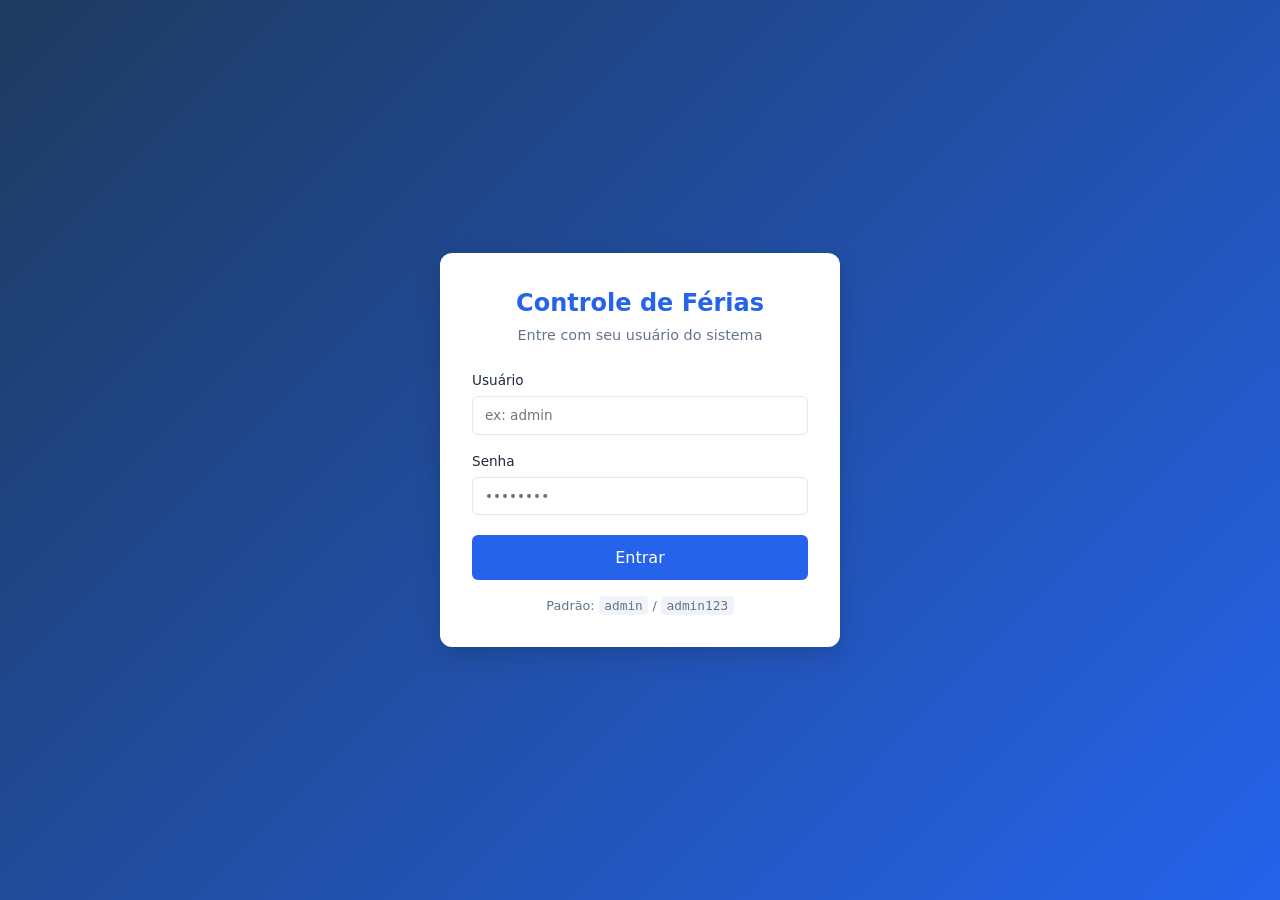
==== index.html @ 83dc942f "Primeiro commit - frontend" ====
<!DOCTYPE html>
<html lang="pt-BR">
<head>
    <meta charset="UTF-8">
    <meta name="viewport" content="width=device-width, initial-scale=1.0">
    <title>Controle de Férias</title>
    <link rel="stylesheet" href="css/style.css">
</head>
<body>
    <header class="header">
        <div class="header-top">
            <div>
                <h1>Controle de Férias</h1>
                <p>Gestão de pessoas, férias, usuários e funções</p>
            </div>
            <div class="header-user">
                <span id="usuario-logado"></span>
                <button type="button" id="btn-sair" class="btn-sair">Sair</button>
            </div>
        </div>
    </header>

    <main class="container">
        <section class="card">
            <h2>Funções / Perfis (tbPessoaTipo)</h2>
            <form id="form-perfil" class="form-inline">
                <input type="hidden" id="perfil-id">
                <input type="text" id="perfil-descricao" placeholder="Descrição (ex: FUNCIONARIO)" required>
                <button type="submit" id="btn-salvar-perfil">Salvar</button>
                <button type="button" id="btn-cancelar-perfil" class="btn-secundario">Cancelar</button>
            </form>
            <div id="lista-perfis" class="lista"></div>
        </section>

        <section class="card">
            <h2>Usuários (seguranca.tbUsuarios)</h2>
            <form id="form-usuario" class="form-grid">
                <input type="hidden" id="usuario-id">
                <label>
                    Nome
                    <input type="text" id="usuario-nome" placeholder="Nome completo" required>
                </label>
                <label>
                    Login
                    <input type="text" id="usuario-login" placeholder="ex: admin" required>
                </label>
                <label>
                    Senha <span class="hint">(no editar, deixe em branco para manter)</span>
                    <input type="password" id="usuario-senha" placeholder="••••••••">
                </label>
                <div class="acoes-form">
                    <button type="submit" id="btn-salvar-usuario" class="btn-primary">Salvar usuário</button>
                    <button type="button" id="btn-cancelar-usuario" class="btn-secundario">Cancelar</button>
                </div>
            </form>
            <div id="lista-usuarios" class="lista"></div>
        </section>

        <section class="card">
            <h2>Pessoas / Funcionários (cadastro.tbPessoas)</h2>
            <form id="form-funcionario" class="form-grid">
                <input type="hidden" id="funcionario-id">
                <label>
                    Nome
                    <input type="text" id="nome-funcionario" placeholder="Nome" required>
                </label>
                <label>
                    CPF
                    <input type="text" id="cpf-funcionario" placeholder="00000000000" required maxlength="14">
                </label>
                <label>
                    Nascimento
                    <input type="date" id="nascimento-funcionario" required>
                </label>
                <label>
                    Telefone
                    <input type="text" id="telefone-funcionario" placeholder="85999990000" required>
                </label>
                <label>
                    Tipo / Função
                    <select id="tipo-funcionario" required></select>
                </label>
                <div class="acoes-form">
                    <button type="submit" id="btn-salvar-funcionario" class="btn-primary">Salvar pessoa</button>
                    <button type="button" id="btn-cancelar-funcionario" class="btn-secundario">Cancelar</button>
                </div>
            </form>
            <div id="lista-funcionarios" class="lista"></div>
        </section>

        <section class="card">
            <h2>Nova solicitação de férias (tbFerias)</h2>
            <form id="form-solicitacao" class="form-grid">
                <label>
                    Funcionário
                    <select id="funcionario-select" required></select>
                </label>
                <fieldset class="grupo-data">
                    <legend>Data início</legend>
                    <div class="data-campos">
                        <label>Dia <select id="inicio-dia"></select></label>
                        <label>Mês <select id="inicio-mes"></select></label>
                        <label>Ano <select id="inicio-ano"></select></label>
                    </div>
                </fieldset>
                <fieldset class="grupo-data">
                    <legend>Data término</legend>
                    <div class="data-campos">
                        <label>Dia <select id="fim-dia"></select></label>
                        <label>Mês <select id="fim-mes"></select></label>
                        <label>Ano <select id="fim-ano"></select></label>
                    </div>
                </fieldset>
                <div class="info-dias">
                    <span>Dias solicitados:</span>
                    <strong id="dias-calculados">—</strong>
                </div>
                <button type="submit" class="btn-primary">Solicitar férias</button>
            </form>
        </section>

        <section class="card">
            <h2>Solicitações e aprovações</h2>
            <div id="lista-solicitacoes" class="lista"></div>
        </section>
    </main>

    <div id="toast" class="toast hidden"></div>

    <script src="js/config.js"></script>
    <script src="js/auth.js"></script>
    <script src="js/datas.js"></script>
    <script src="js/app.js"></script>
</body>
</html>
---- css/style.css ----
* {
    box-sizing: border-box;
    margin: 0;
    padding: 0;
}

:root {
    --bg: #f0f4f8;
    --card: #ffffff;
    --primary: #2563eb;
    --primary-hover: #1d4ed8;
    --success: #16a34a;
    --danger: #dc2626;
    --warning: #ca8a04;
    --text: #1e293b;
    --muted: #64748b;
    --border: #e2e8f0;
}

body {
    font-family: 'Segoe UI', system-ui, sans-serif;
    background: var(--bg);
    color: var(--text);
    line-height: 1.5;
    min-height: 100vh;
}

.header {
    background: linear-gradient(135deg, #1e40af, #2563eb);
    color: white;
    padding: 2rem 1.5rem;
    text-align: center;
}

.header h1 {
    font-size: 1.75rem;
    margin-bottom: 0.25rem;
}

.header p {
    opacity: 0.9;
    font-size: 0.95rem;
}

.header-top {
    max-width: 900px;
    margin: 0 auto;
    display: flex;
    flex-wrap: wrap;
    align-items: center;
    justify-content: space-between;
    gap: 1rem;
    text-align: left;
}

.header-user {
    display: flex;
    align-items: center;
    gap: 0.75rem;
    font-size: 0.9rem;
}

.btn-sair {
    background: rgba(255, 255, 255, 0.2);
    border: 1px solid rgba(255, 255, 255, 0.5);
    padding: 0.4rem 0.75rem;
    font-size: 0.85rem;
}

.btn-sair:hover {
    background: rgba(255, 255, 255, 0.35);
}

.pagina-login {
    display: flex;
    align-items: center;
    justify-content: center;
    min-height: 100vh;
    background: linear-gradient(135deg, #1e3a5f, #2563eb);
}

.login-card {
    background: var(--card);
    border-radius: 12px;
    padding: 2rem;
    width: 100%;
    max-width: 400px;
    margin: 1rem;
    box-shadow: 0 8px 24px rgba(0, 0, 0, 0.15);
}

.login-header {
    text-align: center;
    margin-bottom: 1.5rem;
}

.login-header h1 {
    color: var(--primary);
    font-size: 1.5rem;
    margin-bottom: 0.25rem;
}

.login-header p {
    color: var(--muted);
    font-size: 0.9rem;
}

.login-form {
    display: flex;
    flex-direction: column;
    gap: 1rem;
}

.login-form label {
    display: flex;
    flex-direction: column;
    gap: 0.35rem;
    font-size: 0.85rem;
    font-weight: 500;
}

.btn-login {
    width: 100%;
    padding: 0.65rem;
    margin-top: 0.25rem;
}

.login-dica {
    margin-top: 1rem;
    text-align: center;
    font-size: 0.8rem;
    color: var(--muted);
}

.login-dica code {
    background: var(--bg);
    padding: 0.1rem 0.35rem;
    border-radius: 4px;
}

.grupo-data {
    border: 1px solid var(--border);
    border-radius: 8px;
    padding: 0.75rem;
}

.grupo-data legend {
    font-size: 0.85rem;
    font-weight: 600;
    padding: 0 0.25rem;
}

.data-campos {
    display: flex;
    flex-wrap: wrap;
    gap: 0.5rem;
}

.data-campos label {
    flex: 1;
    min-width: 90px;
    display: flex;
    flex-direction: column;
    gap: 0.25rem;
    font-size: 0.8rem;
    font-weight: 500;
}

.container {
    max-width: 900px;
    margin: 0 auto;
    padding: 1.5rem;
    display: flex;
    flex-direction: column;
    gap: 1.25rem;
}

.card {
    background: var(--card);
    border-radius: 10px;
    padding: 1.25rem;
    box-shadow: 0 1px 3px rgba(0, 0, 0, 0.08);
    border: 1px solid var(--border);
}

.card h2 {
    font-size: 1.1rem;
    margin-bottom: 1rem;
    color: var(--primary);
}

.form-inline {
    display: flex;
    flex-wrap: wrap;
    gap: 0.5rem;
    margin-bottom: 1rem;
}

.form-grid {
    display: grid;
    gap: 0.75rem;
}

.form-grid label {
    display: flex;
    flex-direction: column;
    gap: 0.25rem;
    font-size: 0.85rem;
    font-weight: 500;
}

input, select, button {
    font: inherit;
    padding: 0.5rem 0.75rem;
    border: 1px solid var(--border);
    border-radius: 6px;
}

input:focus, select:focus {
    outline: 2px solid var(--primary);
    outline-offset: 1px;
}

button {
    background: var(--primary);
    color: white;
    border: none;
    cursor: pointer;
    font-weight: 500;
}

button:hover {
    background: var(--primary-hover);
}

.btn-secundario {
    background: transparent;
    color: var(--primary);
    border: 1px solid var(--border);
}

.btn-secundario:hover {
    background: #eaf2ff;
}

.hint {
    font-weight: 400;
    color: var(--muted);
    font-size: 0.8rem;
    margin-left: 0.25rem;
}

.acoes-form {
    display: flex;
    gap: 0.5rem;
    flex-wrap: wrap;
}

.acoes-form .btn-primary {
    justify-self: unset;
}

.acoes-inline {
    display: flex;
    gap: 0.35rem;
    flex-wrap: wrap;
}

.btn-editar {
    background: var(--primary);
    font-size: 0.85rem;
    padding: 0.35rem 0.6rem;
}

.btn-excluir {
    background: var(--danger);
    font-size: 0.85rem;
    padding: 0.35rem 0.6rem;
}

.btn-excluir:hover {
    background: #b91c1c;
}

.btn-primary {
    justify-self: start;
}

.info-dias {
    padding: 0.5rem 0;
    color: var(--muted);
}

.info-dias strong {
    color: var(--primary);
    font-size: 1.1rem;
}

.lista {
    display: flex;
    flex-direction: column;
    gap: 0.5rem;
}

.item {
    display: flex;
    flex-wrap: wrap;
    align-items: center;
    justify-content: space-between;
    gap: 0.5rem;
    padding: 0.75rem;
    background: var(--bg);
    border-radius: 8px;
    border: 1px solid var(--border);
}

.item-info {
    flex: 1;
    min-width: 200px;
}

.item-info strong {
    display: block;
}

.item-info span {
    font-size: 0.85rem;
    color: var(--muted);
}

.badge {
    display: inline-block;
    padding: 0.2rem 0.5rem;
    border-radius: 4px;
    font-size: 0.75rem;
    font-weight: 600;
    text-transform: uppercase;
}

.badge-pendente { background: #fef3c7; color: #92400e; }
.badge-aprovada { background: #dcfce7; color: #166534; }
.badge-rejeitada { background: #fee2e2; color: #991b1b; }

.saldo {
    font-weight: 600;
    color: var(--primary);
}

.acoes {
    display: flex;
    gap: 0.35rem;
}

.btn-aprovar {
    background: var(--success);
    font-size: 0.85rem;
    padding: 0.35rem 0.6rem;
}

.btn-aprovar:hover { background: #15803d; }

.btn-rejeitar {
    background: var(--danger);
    font-size: 0.85rem;
    padding: 0.35rem 0.6rem;
}

.btn-rejeitar:hover { background: #b91c1c; }

.vazio {
    color: var(--muted);
    font-style: italic;
    padding: 0.5rem 0;
}

.toast {
    position: fixed;
    bottom: 1.5rem;
    right: 1.5rem;
    padding: 0.75rem 1rem;
    border-radius: 8px;
    color: white;
    font-size: 0.9rem;
    max-width: 320px;
    z-index: 100;
    transition: opacity 0.3s;
}

.toast.ok { background: var(--success); }
.toast.erro { background: var(--danger); }
.toast.hidden { opacity: 0; pointer-events: none; }

@media (max-width: 600px) {
    .form-inline { flex-direction: column; }
    .form-inline input, .form-inline button { width: 100%; }
}
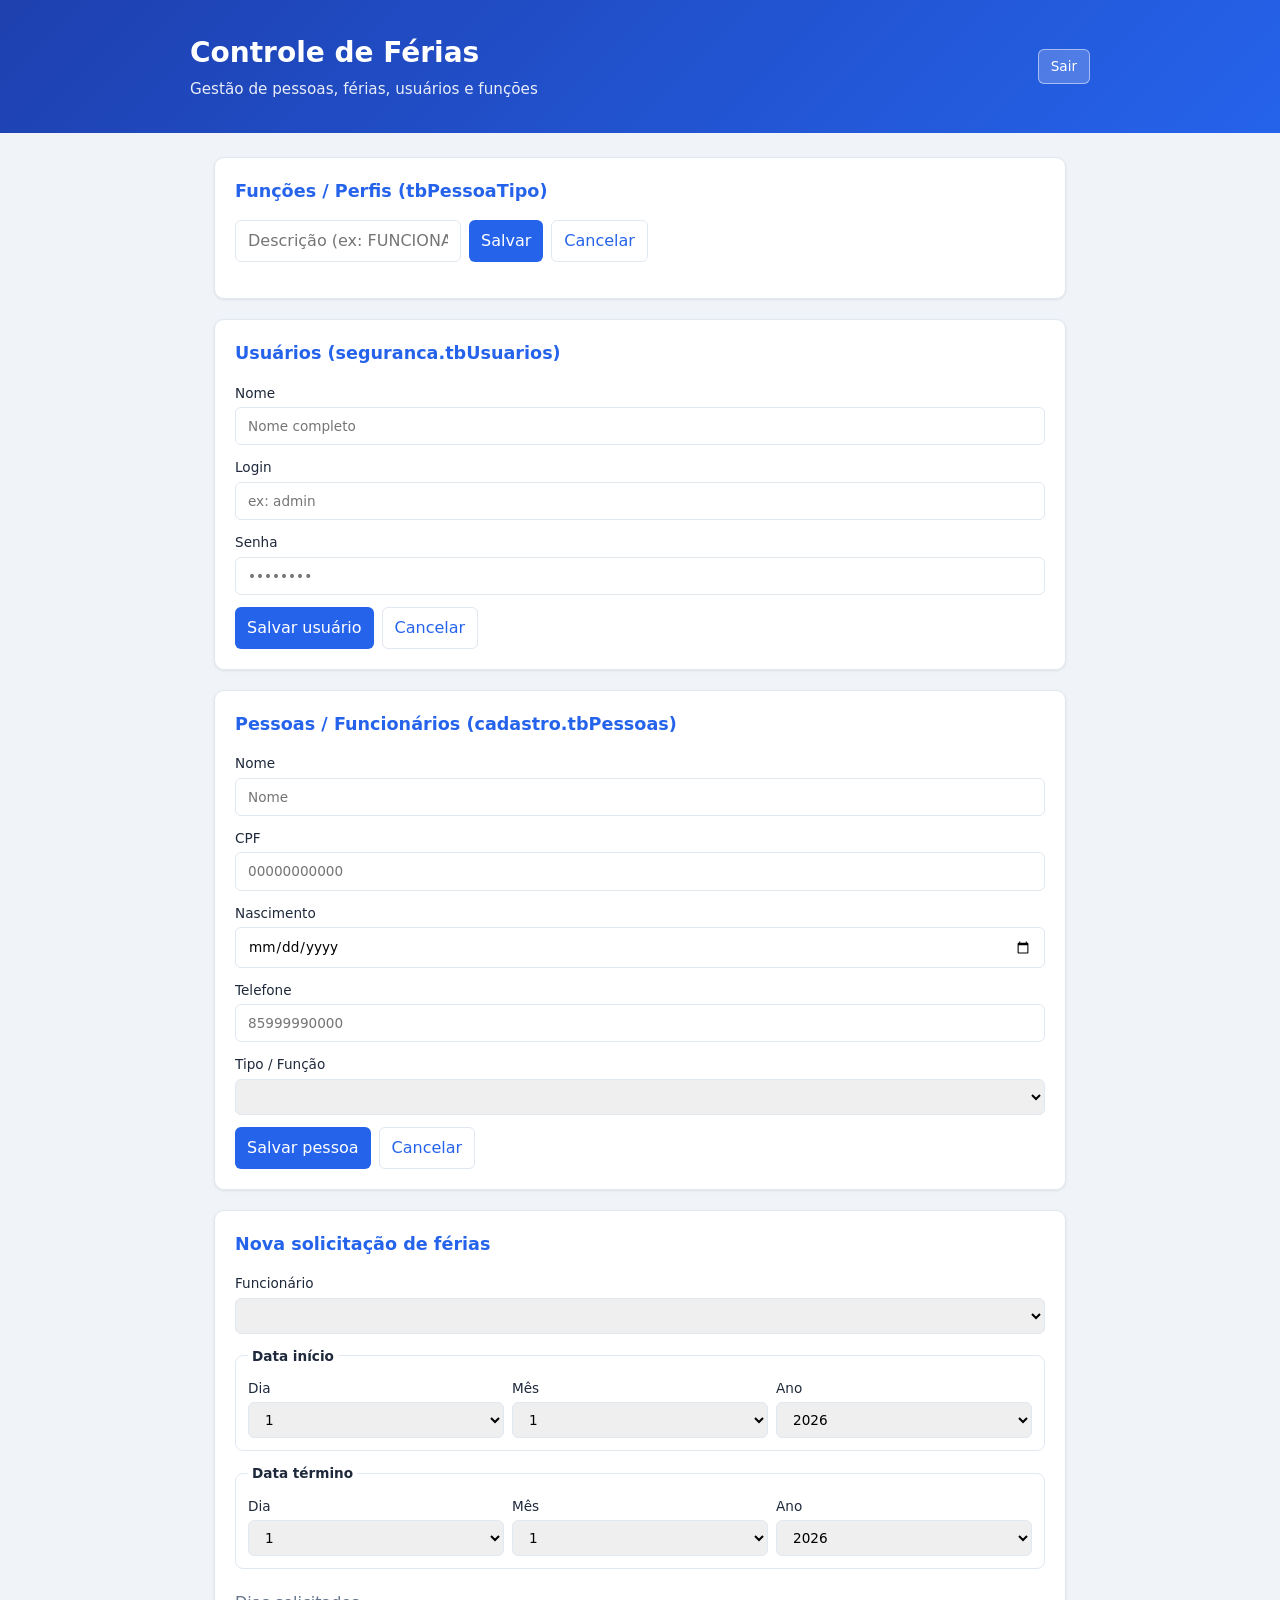
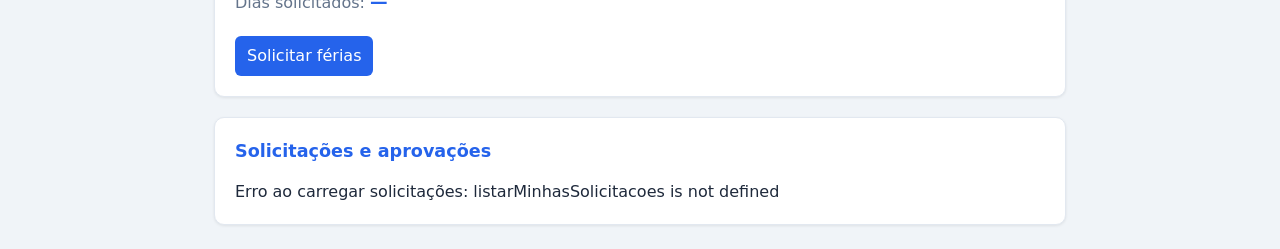
==== commit b704c660: "Atualiza frontend: fluxo de aprovacao de ferias e divisao de perfis" ====
--- a/index.html
+++ b/index.html
@@ -21,7 +21,7 @@
     </header>
 
     <main class="container">
-        <section class="card">
+        <section class="card" id="perfis-section">
             <h2>Funções / Perfis (tbPessoaTipo)</h2>
             <form id="form-perfil" class="form-inline">
                 <input type="hidden" id="perfil-id">
@@ -32,7 +32,7 @@
             <div id="lista-perfis" class="lista"></div>
         </section>
 
-        <section class="card">
+        <section class="card" id="usuarios-section">
             <h2>Usuários (seguranca.tbUsuarios)</h2>
             <form id="form-usuario" class="form-grid">
                 <input type="hidden" id="usuario-id">
@@ -45,7 +45,7 @@
                     <input type="text" id="usuario-login" placeholder="ex: admin" required>
                 </label>
                 <label>
-                    Senha <span class="hint">(no editar, deixe em branco para manter)</span>
+                    Senha
                     <input type="password" id="usuario-senha" placeholder="••••••••">
                 </label>
                 <div class="acoes-form">
@@ -56,7 +56,7 @@
             <div id="lista-usuarios" class="lista"></div>
         </section>
 
-        <section class="card">
+        <section class="card" id="funcionarios-section">
             <h2>Pessoas / Funcionários (cadastro.tbPessoas)</h2>
             <form id="form-funcionario" class="form-grid">
                 <input type="hidden" id="funcionario-id">
@@ -88,8 +88,8 @@
             <div id="lista-funcionarios" class="lista"></div>
         </section>
 
-        <section class="card">
-            <h2>Nova solicitação de férias (tbFerias)</h2>
+        <section class="card" id="solicitacao-section">
+            <h2>Nova solicitação de férias</h2>
             <form id="form-solicitacao" class="form-grid">
                 <label>
                     Funcionário
@@ -130,6 +130,8 @@
     <script src="js/config.js"></script>
     <script src="js/auth.js"></script>
     <script src="js/datas.js"></script>
+    <script src="js/solicitacoes.js"></script>
+    <script src="js/usuarios.js"></script>
     <script src="js/app.js"></script>
 </body>
-</html>
+</html>
